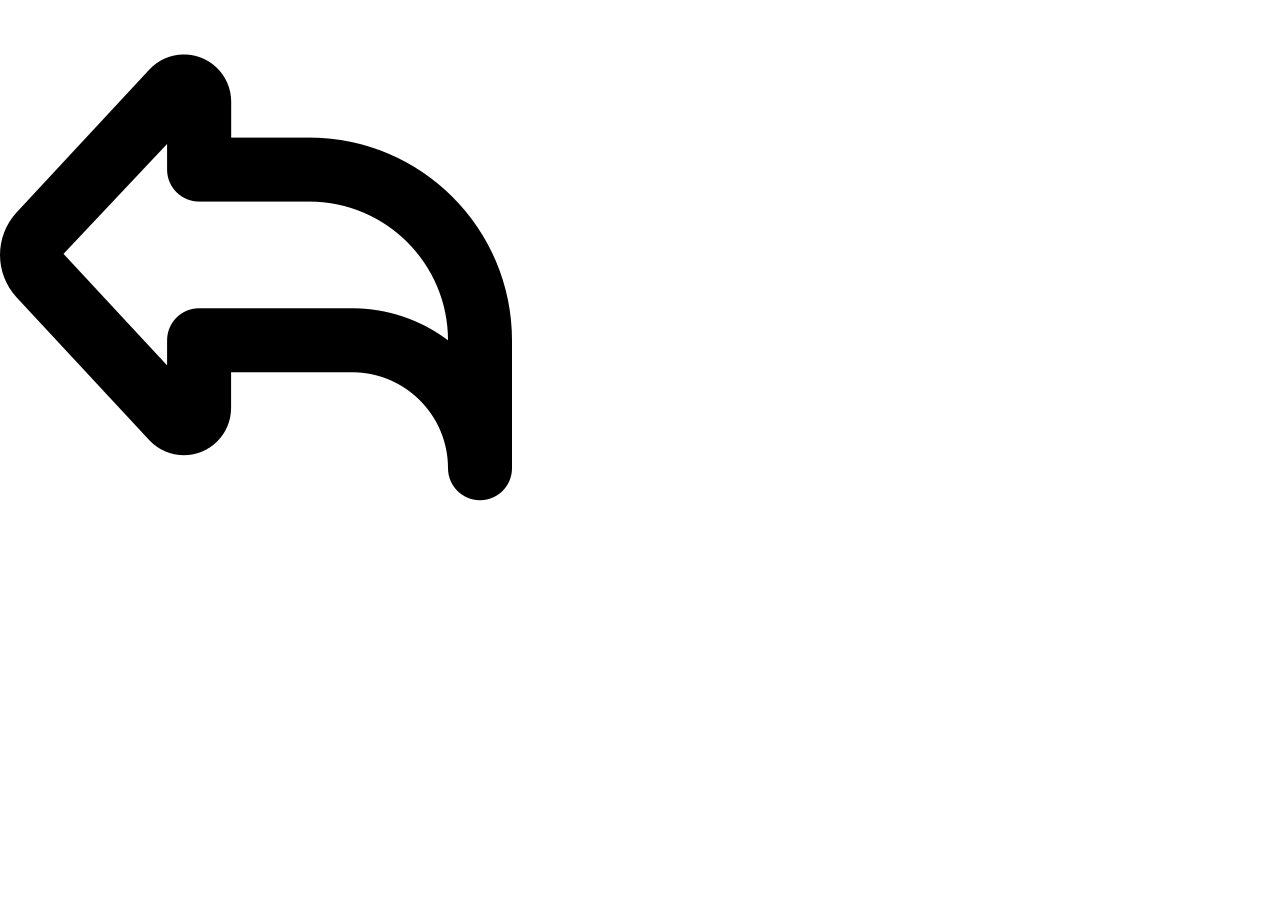
==== src/login/index.html @ ff89c2d5 "Add files via upload" ====
<!DOCTYPE html>
<html lang="en">
<head>
    <meta charset="UTF-8">
    <meta name="viewport" content="width=device-width, initial-scale=1.0">
    <link rel="stylesheet" href="style.css">
    <link rel="icon" type="image/png" href="../../public/login.png">
    <title>Carrinho</title>
</head>
<body>
    <div id="voltar_main">
        <a href="../loja_principal/index.html">
            <img src="../../public/undo.png" alt="return">
        </a>
    </div>

    <script src="script.js"></script>
</body>
</html>
---- src/login/style.css ----
*{
    margin: 0;
    padding: 0;
    box-sizing: border-box;
}
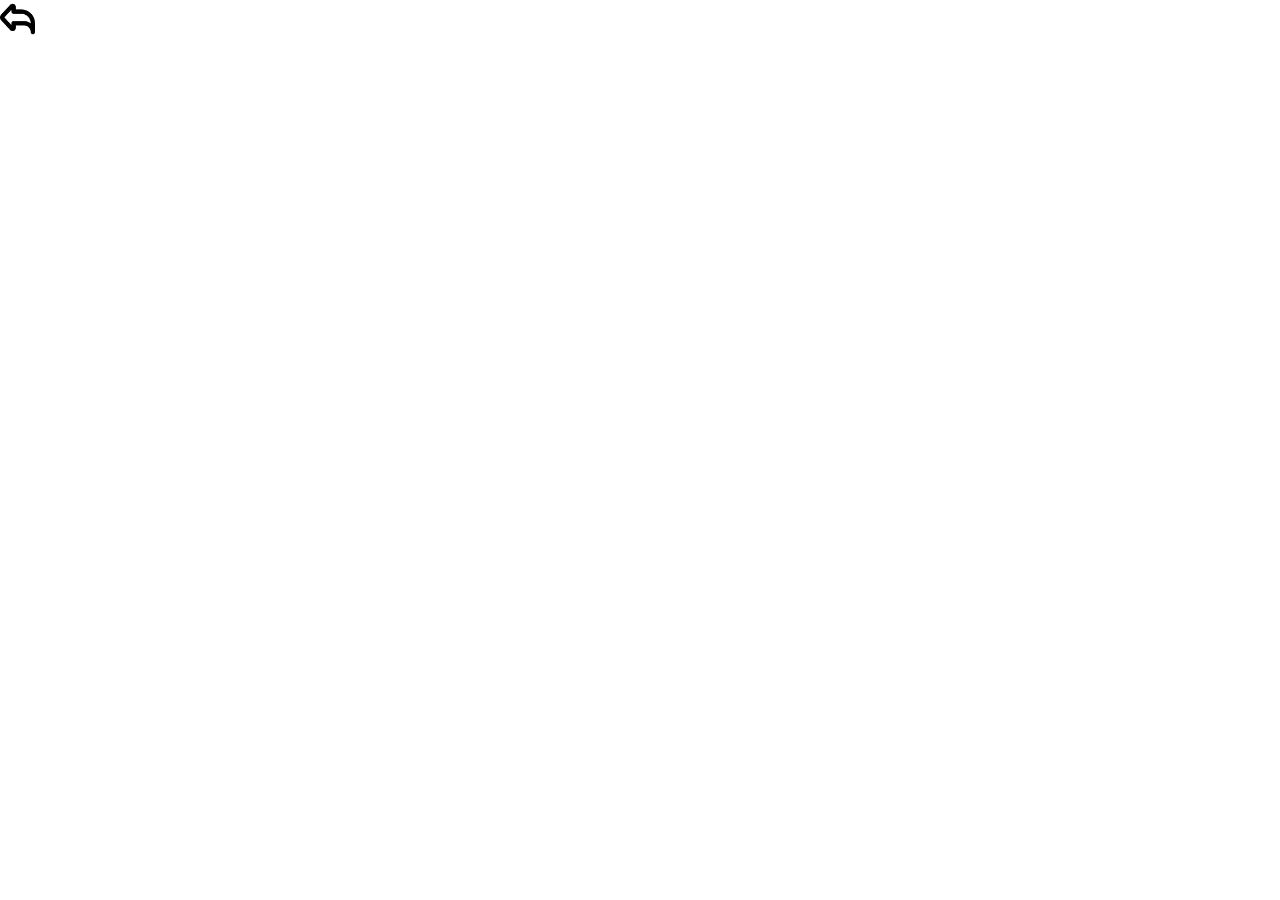
==== commit ce712b65: "Add files via upload" ====
--- a/src/login/index.html
+++ b/src/login/index.html
@@ -10,7 +10,7 @@
 <body>
     <div id="voltar_main">
         <a href="../loja_principal/index.html">
-            <img src="../../public/undo.png" alt="return">
+            <img src="../../public/undo.png" alt="return" width="35px">
         </a>
     </div>
 
